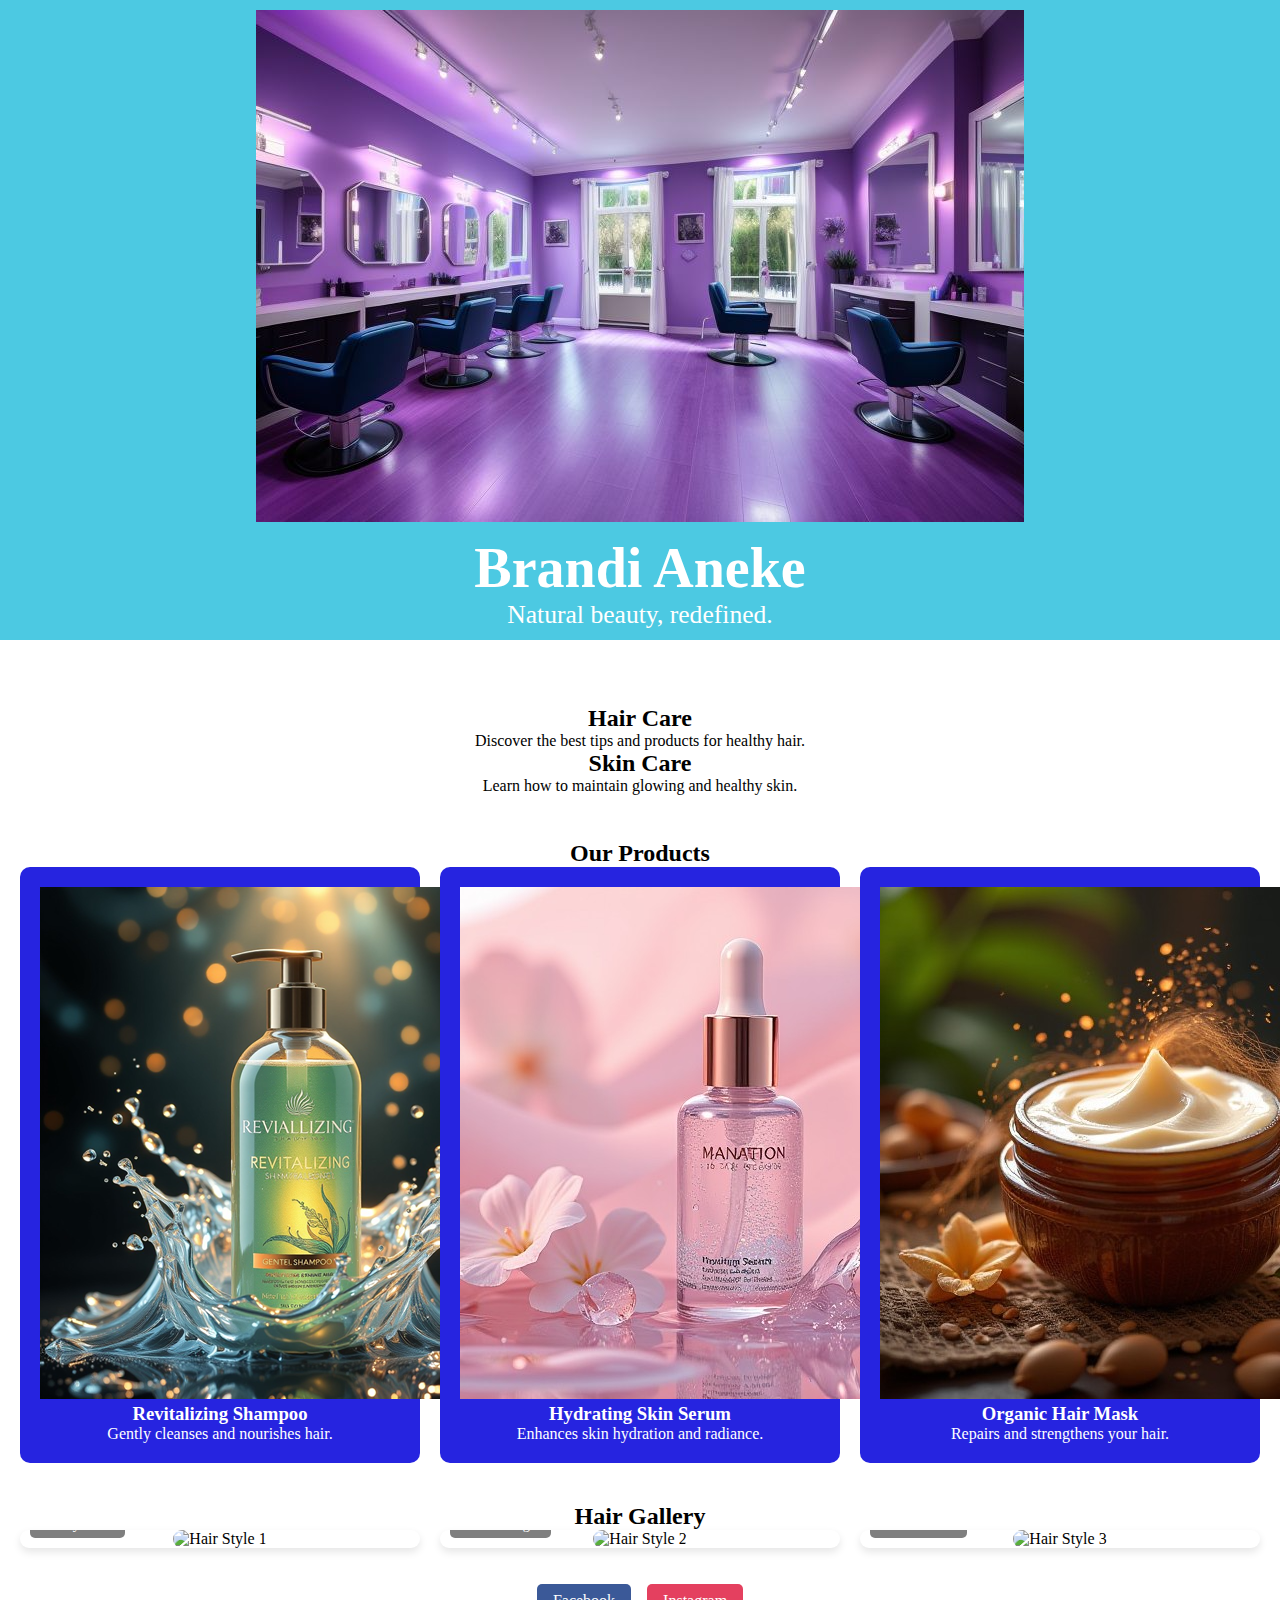
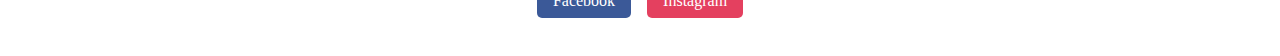
==== index.html @ 1a061116 "website updates" ====
<!DOCTYPE html>
<html lang="en">
<head>
<meta charset="UTF-8">
<meta name="viewport" content="width=device-width, initial-scale=1.0">
<title>Hair and Skin Care</title>
<link rel="stylesheet" href="beauty.css">
<link href="https://fonts.googleapis.com/css2?family=Patrick+Hand&display=swap" rel="stylesheet">
</head>
<body>

<!-- Header Section with Logo Image -->
<header>
    <div class="header-logo">
        <img src="Images/logo.jpeg" alt="Hair & Skin Care Logo">
    </div>
    <h1>Brandi Aneke</h1>
    <p>Natural beauty, redefined.</p>
</header>

<!-- Main Section -->
<main>
    <!-- Promo Section -->
    <div class="content">
            <section>
                <h2>Hair Care</h2>
                <p>Discover the best tips and products for healthy hair.</p>
            </section>
            <section>
                <h2>Skin Care</h2>
                <p>Learn how to maintain glowing and healthy skin.</p>
            </section>
        </div>

    <!-- Products Section -->
    <section class="products">
        <h2>Our Products</h2>
        <div class="product-grid">
            <div class="product-card">
				 <img src="Images/shampoo.jpg" alt="shampoo">
                <h3>Revitalizing Shampoo</h3>
                <p>Gently cleanses and nourishes hair.</p>
            </div>
            <div class="product-card">
				<img src="Images/serum.jpg" alt="serum">
                <h3>Hydrating Skin Serum</h3>
                <p>Enhances skin hydration and radiance.</p>
            </div>
            <div class="product-card">
				<img src="Images/mask.jpg" alt="mask">
                <h3>Organic Hair Mask</h3>
                <p>Repairs and strengthens your hair.</p>
            </div>
        </div>
    </section>

    <!-- Hair Gallery Section -->
    <section class="hair-gallery">
        <h2>Hair Gallery</h2>
        <div class="gallery-grid">
            <div class="gallery-item">
                <img src="images/hair1.jpeg" alt="Hair Style 1">
                <p>Glossy Curls</p>
            </div>
            <div class="gallery-item">
                <img src="images/hair2.jpeg" alt="Hair Style 2">
                <p>Sleek Straight</p>
            </div>
            <div class="gallery-item">
                <img src="images/hair3.jpeg" alt="Hair Style 3">
                <p>Beach Waves</p>
            </div>
        </div>
		
    </section>

</main>
	<div>
	<div id="instagram-feed"></div>
    </div>
	
	<div class="social-buttons">
            <a href="https://www.facebook.com/brandianeke/" target="_blank" class="facebook-button">Facebook</a>
            <a href="https://www.instagram.com/brandianekeenterprises/" target="_blank" class="instagram-button">Instagram</a>
        </div>

<!-- Footer Section -->
<footer>
    <p>&copy; 2024 Hair and Skin Care. All rights reserved.</p>
</footer>

<script src="app.js"></script>
</body>
</html>
---- beauty.css ----
/* Color Theme Swatches in RGBA */
.Final-Project-1-rgba { color: rgba(31, 188, 219, 1); }
.Final-Project-2-rgba { color: rgba(31, 69, 219, 1); }
.Final-Project-3-rgba { color: rgba(31, 219, 189, 1); }
.Final-Project-4-rgba { color: rgba(53, 31, 219, 1); }
.Final-Project-5-rgba { color: rgba(31, 128, 219, 1); }

/* Global Styles */
* {
    margin: 0;
    padding: 0;
    box-sizing: border-box;
    font-family: 'Baskerville', 'Georgia';
}

/* Background Image */
body {
    background: url('images/background.png') no-repeat center center fixed;
    background-size: cover;
    color: var(--color-dark);
}

/* Header with Logo */
header {
    text-align: center;
    padding: 10px;
    background-color: rgba(31, 188, 219, 0.8);
    color: white;
    border-bottom: 2px solid var(--color-secondary);
}

.header-logo img {
    max-width: 1475px;
    height: auto;
    margin-bottom: 10px;
}

header h1 {
    font-size: 3.5rem;
}

header p {
    font-size: 1.6rem;
}

/* Main Section */
main {
    padding: 20px;
}

/* Promo Section */
.content {
	text-align: center;
	justify-content: center;
	margin:45px;
}
.content-grid {
	display: grid;
	grid-column-gap: 30px;
}

.promo-content {
    background-color: var(--color-accent);
    padding: 20px;
    border-radius: 10px;
    margin-bottom: 20px;
    color: #fff;
}

/* Products Section */
.products {
    text-align: center;
}

.product-grid {
    display: grid;
    gap: 20px;
	grid-template-columns: repeat(auto-fit, minmax(100px, 1fr));
}


.products-img {
	width: auto;
		height:auto;
			border-radius: 10px
}
.product-card {
    background-color: #2624E0;
    padding: 20px;
    border-radius: 10px;
    color: #fff;
}

/* Hair Gallery Section */
.hair-gallery {
    text-align: center;
    margin-top: 40px;
}

.gallery-grid {
    display: grid;
    gap: 20px;
    grid-template-columns: repeat(auto-fit, minmax(300px, 1fr));
}

.gallery-item {
    position: relative;
    border-radius: 10px;
    overflow: hidden;
    box-shadow: 0 4px 8px rgba(0, 0, 0, 0.1);
}

.gallery-item img {
    width: 100%;
    height: auto;
    border-radius: 10px;
}

.gallery-item p {
    position: absolute;
    bottom: 10px;
    left: 10px;
    background-color: rgba(0, 0, 0, 0.5);
    color: #fff;
    padding: 5px 10px;
    border-radius: 5px;
    font-size: 0.9rem;
}


/* Footer */
footer {
    text-align: center;
    padding: 10px;
    background-color: var(--color-secondary);
    color: white;
}


.social-buttons {
    display: flex;
    justify-content: center;
    gap: 1em;
    margin-top: 1em;
}
.facebook-button, .instagram-button {
    padding: 0.5em 1em;
    color: white;
    text-decoration: none;
    border-radius: 5px;
}
.facebook-button {
    background-color: #3b5998; /* Facebook blue */
}
.instagram-button {
    background-color: #e4405f; /* Instagram pink */
}
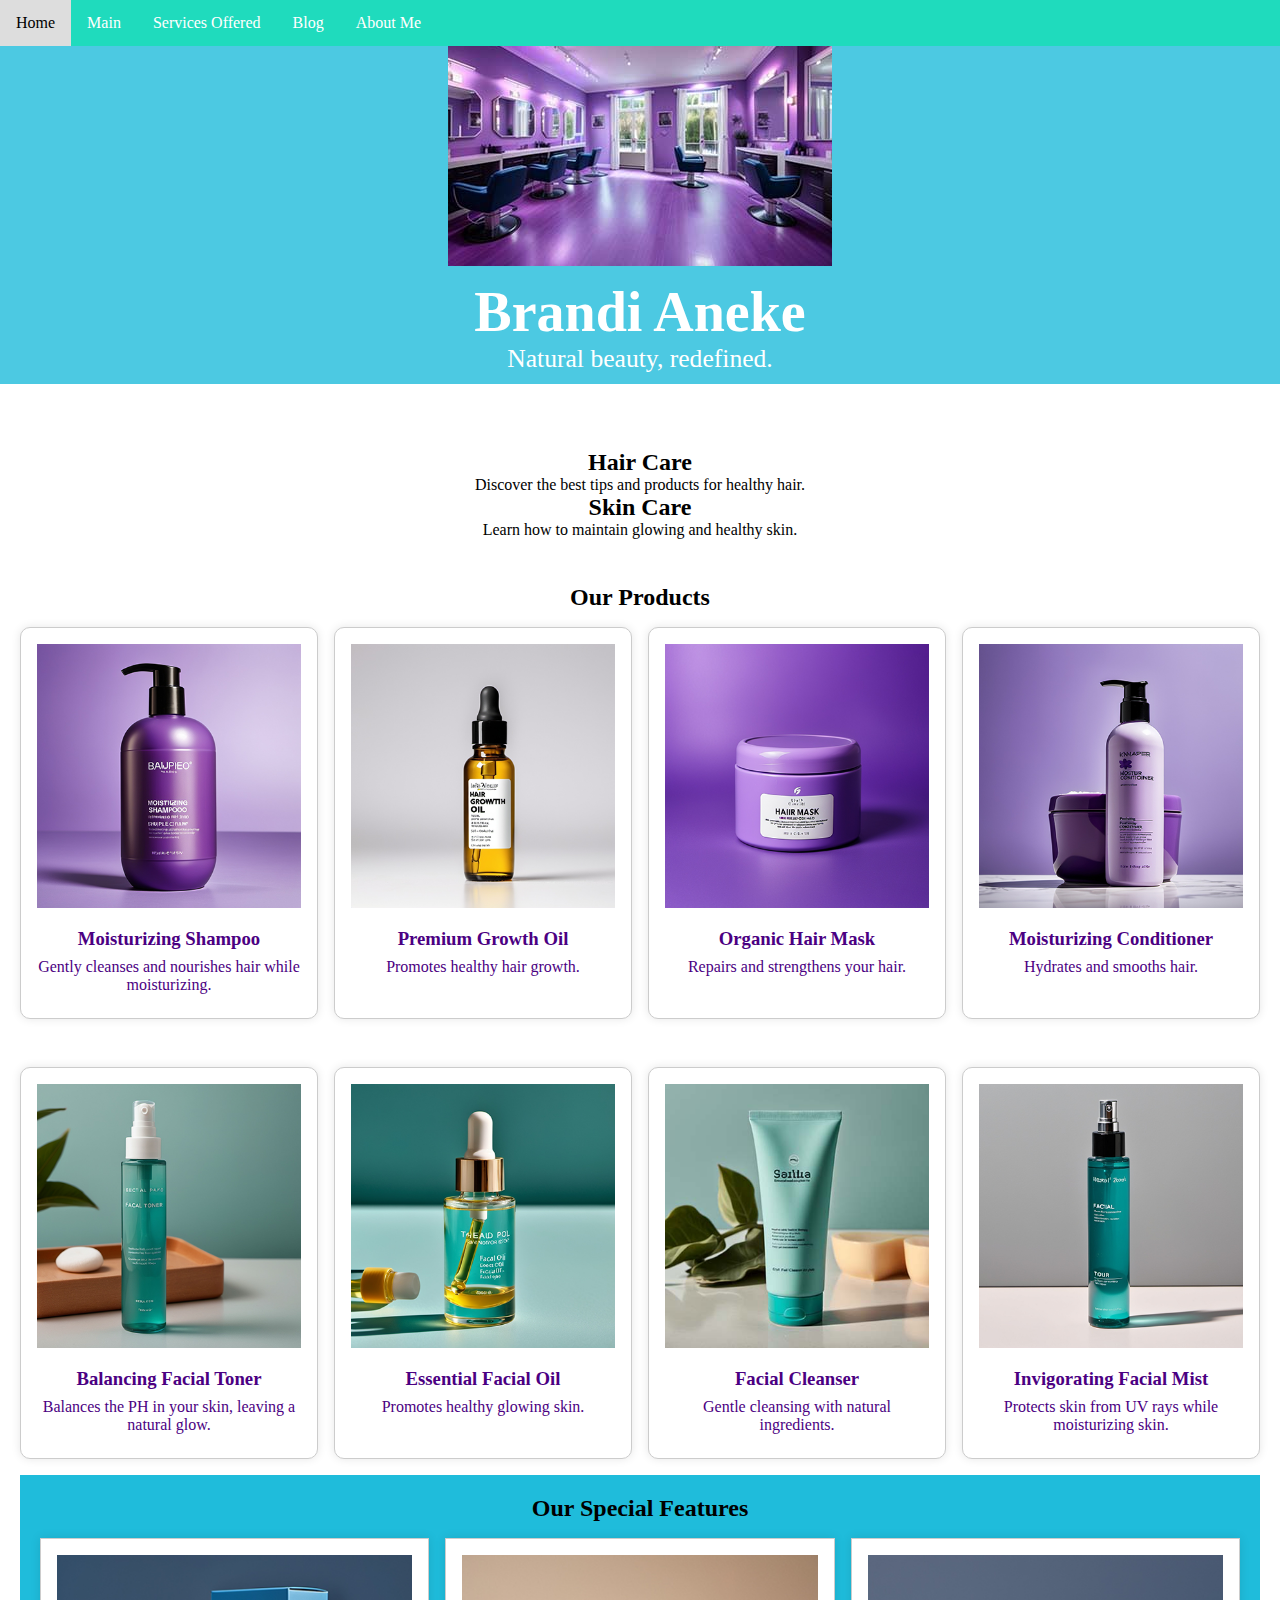
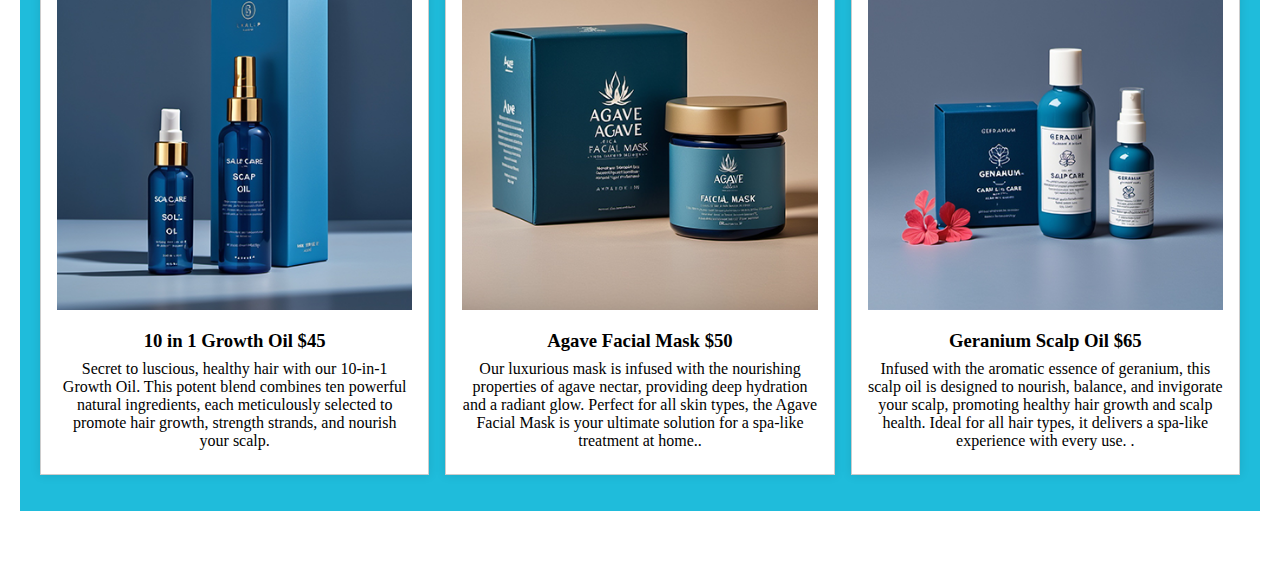
==== commit 2a15f763: "Website updates" ====
--- a/index.html
+++ b/index.html
@@ -8,6 +8,15 @@
 <link href="https://fonts.googleapis.com/css2?family=Patrick+Hand&display=swap" rel="stylesheet">
 </head>
 <body>
+
+<!-- Navigation Bar -->
+<div class="navbar">
+    <a href="home.html">Home</a>
+	<a href="index">Main</a>
+    <a href="services.html">Services Offered</a>
+    <a href="blog.html">Blog</a>
+    <a href="about.html">About Me</a>
+</div>
 
 <!-- Header Section with Logo Image -->
 <header>
@@ -22,67 +31,94 @@
 <main>
     <!-- Promo Section -->
     <div class="content">
-            <section>
-                <h2>Hair Care</h2>
-                <p>Discover the best tips and products for healthy hair.</p>
-            </section>
-            <section>
-                <h2>Skin Care</h2>
-                <p>Learn how to maintain glowing and healthy skin.</p>
-            </section>
-        </div>
+        <section>
+            <h2>Hair Care</h2>
+            <p>Discover the best tips and products for healthy hair.</p>
+        </section>
+        <section>
+            <h2>Skin Care</h2>
+            <p>Learn how to maintain glowing and healthy skin.</p>
+        </section>
+    </div>
 
     <!-- Products Section -->
     <section class="products">
         <h2>Our Products</h2>
         <div class="product-grid">
+            <!-- Product 1 -->
             <div class="product-card">
-				 <img src="Images/shampoo.jpg" alt="shampoo">
-                <h3>Revitalizing Shampoo</h3>
-                <p>Gently cleanses and nourishes hair.</p>
+                <img src="Images/Shampoo_moisture.png" alt="shampoo">
+                <h3>Moisturizing Shampoo</h3>
+                <p>Gently cleanses and nourishes hair while moisturizing.</p>
             </div>
+            <!-- Product 2 -->
             <div class="product-card">
-				<img src="Images/serum.jpg" alt="serum">
-                <h3>Hydrating Skin Serum</h3>
-                <p>Enhances skin hydration and radiance.</p>
+                <img src="Images/growth_oil2.png" alt="Growth Oil">
+                <h3>Premium Growth Oil</h3>
+                <p>Promotes healthy hair growth.</p>
             </div>
+            <!-- Product 3 -->
             <div class="product-card">
-				<img src="Images/mask.jpg" alt="mask">
+                <img src="Images/Facial_mask.png" alt="Hair mask">
                 <h3>Organic Hair Mask</h3>
                 <p>Repairs and strengthens your hair.</p>
+            </div>
+            <!-- Product 4 -->
+            <div class="product-card">
+                <img src="Images/moisture_conditioner.png" alt="conditioner">
+                <h3>Moisturizing Conditioner</h3>
+                <p>Hydrates and smooths hair.</p>
+            </div>
+            <!-- Product 5 -->
+            <div class="product-card">
+                <img src="Images/Facial_toner.png" alt="Facial Toner">
+                <h3>Balancing Facial Toner</h3>
+                <p>Balances the PH in your skin, leaving a natural glow.</p>
+            </div>
+            <!-- Product 6 -->
+            <div class="product-card">
+                <img src="Images/Facial-oil.png" alt="Facial oil">
+                <h3>Essential Facial Oil</h3>
+                <p>Promotes healthy glowing skin.</p>
+            </div>
+            <!-- Product 7 -->
+            <div class="product-card">
+                <img src="Images/Facial_cleanser.png" alt="Facial Cleanser">
+                <h3>Facial Cleanser</h3>
+                <p>Gentle cleansing with natural ingredients.</p>
+            </div>
+            <!-- Product 8 -->
+            <div class="product-card">
+                <img src="Images/Facial_mist.png" alt="Facial Mist">
+                <h3>Invigorating Facial Mist</h3>
+                <p>Protects skin from UV rays while moisturizing skin.</p>
             </div>
         </div>
     </section>
 
-    <!-- Hair Gallery Section -->
-    <section class="hair-gallery">
-        <h2>Hair Gallery</h2>
-        <div class="gallery-grid">
-            <div class="gallery-item">
-                <img src="images/hair1.jpeg" alt="Hair Style 1">
-                <p>Glossy Curls</p>
+    <!-- New Grid Section -->
+    <section class="new-grid">
+        <h2>Our Special Features</h2>
+        <div class="special-grid">
+            <div class="special-card">
+                <img src="Images/scalp_oil2.png" alt="Feature 1">
+                <h3>10 in 1 Growth Oil $45</h3>
+                <p>Secret to luscious, healthy hair with our 10-in-1 Growth Oil. This potent blend combines ten powerful natural ingredients, each meticulously selected to promote hair growth, strength strands, and nourish your scalp.</p>
             </div>
-            <div class="gallery-item">
-                <img src="images/hair2.jpeg" alt="Hair Style 2">
-                <p>Sleek Straight</p>
+            <div class="special-card">
+                <img src="Images/mask_facial.png" alt="Feature 2">
+                <h3>Agave Facial Mask $50</h3>
+                <p>Our luxurious mask is infused with the nourishing properties of agave nectar, providing deep hydration and a radiant glow. Perfect for all skin types, the Agave Facial Mask is your ultimate solution for a spa-like treatment at home..</p>
             </div>
-            <div class="gallery-item">
-                <img src="images/hair3.jpeg" alt="Hair Style 3">
-                <p>Beach Waves</p>
+            <div class="special-card">
+                <img src="Images/geranium.png" alt="Feature 3">
+                <h3>Geranium Scalp Oil $65</h3>
+                <p>Infused with the aromatic essence of geranium, this scalp oil is designed to nourish, balance, and invigorate your scalp, promoting healthy hair growth and scalp health. Ideal for all hair types, it delivers a spa-like experience with every use.  .</p>
             </div>
         </div>
-		
     </section>
 
 </main>
-	<div>
-	<div id="instagram-feed"></div>
-    </div>
-	
-	<div class="social-buttons">
-            <a href="https://www.facebook.com/brandianeke/" target="_blank" class="facebook-button">Facebook</a>
-            <a href="https://www.instagram.com/brandianekeenterprises/" target="_blank" class="instagram-button">Instagram</a>
-        </div>
 
 <!-- Footer Section -->
 <footer>
@@ -92,4 +128,3 @@
 <script src="app.js"></script>
 </body>
 </html>
-
--- a/beauty.css
+++ b/beauty.css
@@ -22,6 +22,30 @@
     color: var(--color-dark);
 }
 
+.navbar { 
+	background-color: rgba(31, 219, 189, 1); 
+	overflow: hidden;
+	position: fixed;
+	width: 100%;
+	top: 0;
+	left: 0;
+}
+
+.navbar a { 
+	float: left; 
+	display: block; 
+	color: white; 
+	text-align: center; 
+	padding: 14px 16px; 
+	text-decoration: none; 
+}
+
+.navbar a:hover { 
+	background-color: #ddd; 
+	color: black; 
+}
+
+
 /* Header with Logo */
 header {
     text-align: center;
@@ -39,10 +63,13 @@
 
 header h1 {
     font-size: 3.5rem;
+	
 }
 
 header p {
     font-size: 1.6rem;
+	
+	
 }
 
 /* Main Section */
@@ -72,62 +99,151 @@
 /* Products Section */
 .products {
     text-align: center;
+	
 }
 
 .product-grid {
     display: grid;
     gap: 20px;
-	grid-template-columns: repeat(auto-fit, minmax(100px, 1fr));
+	grid-template-columns: repeat(4, minmax(100px, auto));
 }
 
 
 .products-img {
 	width: auto;
 		height:auto;
-			border-radius: 10px
+			border-radius: 15px
 }
 .product-card {
     background-color: #2624E0;
-    padding: 20px;
+    padding: 30px;
     border-radius: 10px;
     color: #fff;
 }
-
-/* Hair Gallery Section */
-.hair-gallery {
-    text-align: center;
-    margin-top: 40px;
-}
-
-.gallery-grid {
+.product-card img { width: 100%; height: auto;
+	
+}
+
+
+/* Existing styles... */
+
+/* Main Content Styles */
+.main {
+    padding: 20px;
+}
+
+.product-grid {
     display: grid;
-    gap: 20px;
-    grid-template-columns: repeat(auto-fit, minmax(300px, 1fr));
-}
-
-.gallery-item {
-    position: relative;
-    border-radius: 10px;
-    overflow: hidden;
-    box-shadow: 0 4px 8px rgba(0, 0, 0, 0.1);
-}
-
-.gallery-item img {
+    grid-template-columns: repeat(auto-fit, minmax(250px, auto));
+    gap: 16px;
+}
+
+.product-card {
+    background: white;
+    border: 1px solid #ccc;
+    padding: 16px;
+    margin: 16px 0;
+    text-align: center;
+    box-shadow: 0 0 10px rgba(0, 0, 0, 0.1);
+	color: indigo;
+}
+
+.product-card img {
     width: 100%;
     height: auto;
-    border-radius: 10px;
-}
-
-.gallery-item p {
-    position: absolute;
-    bottom: 10px;
-    left: 10px;
-    background-color: rgba(0, 0, 0, 0.5);
-    color: #fff;
-    padding: 5px 10px;
-    border-radius: 5px;
-    font-size: 0.9rem;
-}
+}
+
+.product-card h3 {
+    margin: 16px 0 8px;
+}
+
+.product-card p {
+    margin: 0 0 8px;
+}
+
+/* New Grid Styles */
+.new-grid {
+    background-color: rgba(31, 188, 219, 1);
+    padding: 20px;
+    text-align: center;
+}
+
+.special-grid {
+    display: grid;
+    grid-template-columns: repeat(auto-fit, minmax(250px, auto));
+    gap: 16px;
+}
+
+.special-card {
+    background: white;
+    border: 1px solid #ccc;
+    padding: 16px;
+    margin: 16px 0;
+    text-align: center;
+    box-shadow: 0 0 10px rgba(0, 0, 0, 0.1);
+}
+
+.special-card img {
+    width: 100%;
+    height: auto;
+}
+
+.special-card h3 {
+    margin: 16px 0 8px;
+}
+
+.special-card p {
+    margin: 0 0 8px;
+}
+
+
+
+/* Existing styles... */ 
+/* About Page Styles */ 
+.about-container {
+    display: flex;
+    flex-direction: column;
+    align-items: center;
+    padding: 20px;
+    background-color: #ffffff;
+}
+
+.about-item {
+    display: flex;
+    flex-direction: column;
+    align-items: center;
+    margin-bottom: 20px;
+    text-align: center;
+}
+
+.about-picture img {
+    width: 100%;
+    height: auto;
+    max-width: 300px; /* Adjust as needed */
+    border-radius: 10px;
+    margin-bottom: 10px;
+}
+
+.about-text {
+    background-color: #f5f5f5;
+    padding: 10px;
+    border-radius: 10px;
+    width: 80%;
+}
+
+@media (min-width: 768px) {
+    .about-container {
+        flex-direction: row;
+        flex-wrap: wrap;
+        justify-content: space-around;
+    }
+
+    .about-item {
+        flex: 1 1 30%;
+        margin: 20px;
+    }
+}
+
 
 
 /* Footer */
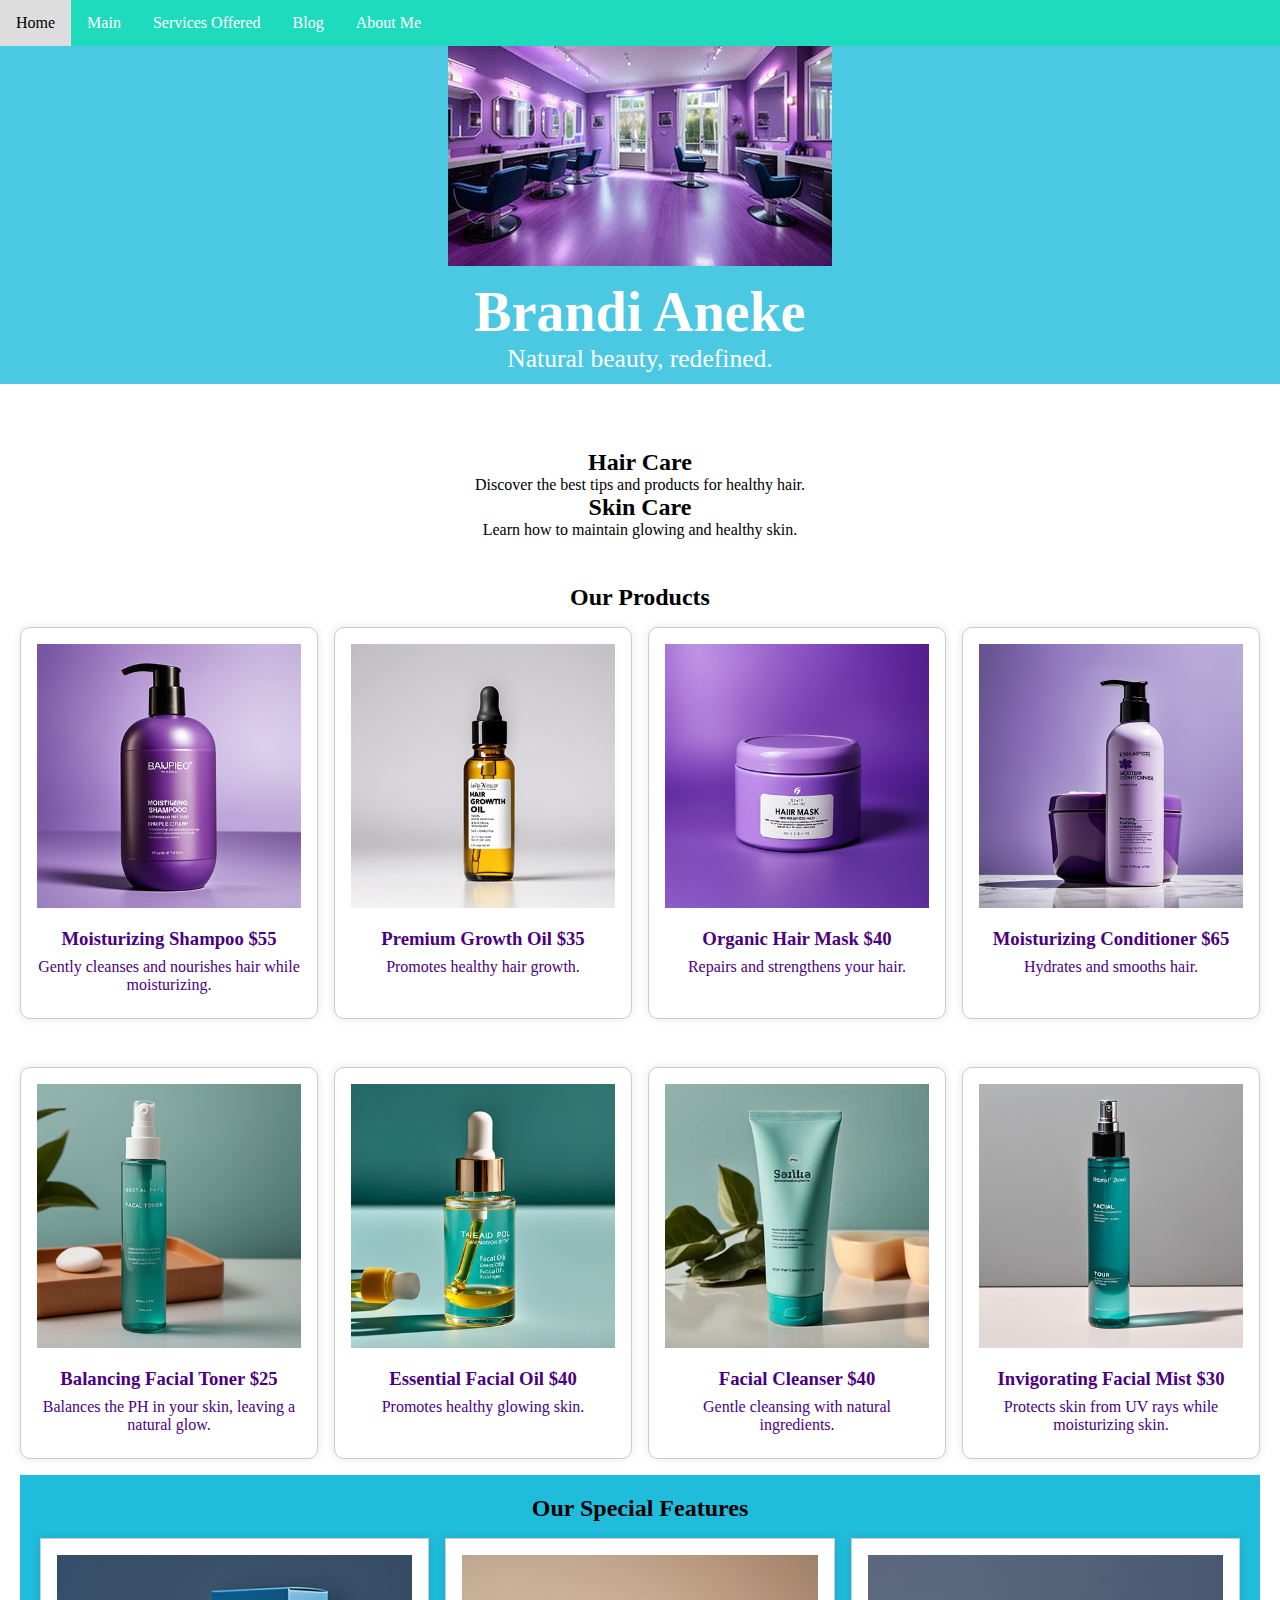
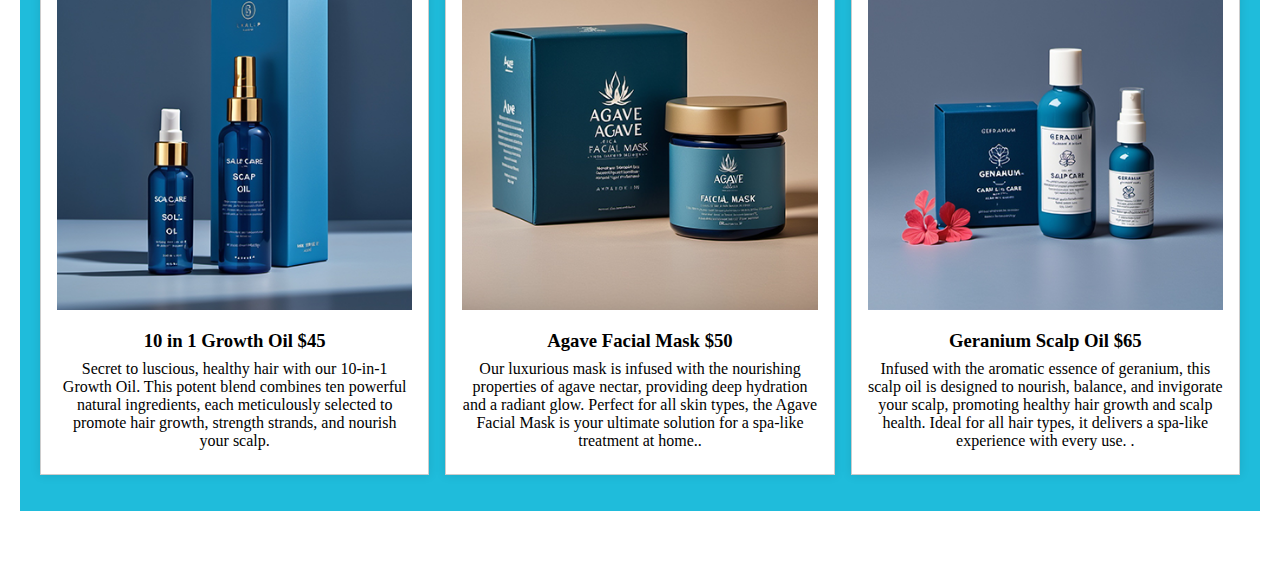
==== commit 177ab772: "Home" ====
--- a/index.html
+++ b/index.html
@@ -48,49 +48,49 @@
             <!-- Product 1 -->
             <div class="product-card">
                 <img src="Images/Shampoo_moisture.png" alt="shampoo">
-                <h3>Moisturizing Shampoo</h3>
+                <h3>Moisturizing Shampoo $55</h3>
                 <p>Gently cleanses and nourishes hair while moisturizing.</p>
             </div>
             <!-- Product 2 -->
             <div class="product-card">
                 <img src="Images/growth_oil2.png" alt="Growth Oil">
-                <h3>Premium Growth Oil</h3>
+                <h3>Premium Growth Oil $35</h3>
                 <p>Promotes healthy hair growth.</p>
             </div>
             <!-- Product 3 -->
             <div class="product-card">
                 <img src="Images/Facial_mask.png" alt="Hair mask">
-                <h3>Organic Hair Mask</h3>
+                <h3>Organic Hair Mask $40</h3>
                 <p>Repairs and strengthens your hair.</p>
             </div>
             <!-- Product 4 -->
             <div class="product-card">
                 <img src="Images/moisture_conditioner.png" alt="conditioner">
-                <h3>Moisturizing Conditioner</h3>
+                <h3>Moisturizing Conditioner $65</h3>
                 <p>Hydrates and smooths hair.</p>
             </div>
             <!-- Product 5 -->
             <div class="product-card">
                 <img src="Images/Facial_toner.png" alt="Facial Toner">
-                <h3>Balancing Facial Toner</h3>
+                <h3>Balancing Facial Toner $25</h3>
                 <p>Balances the PH in your skin, leaving a natural glow.</p>
             </div>
             <!-- Product 6 -->
             <div class="product-card">
                 <img src="Images/Facial-oil.png" alt="Facial oil">
-                <h3>Essential Facial Oil</h3>
+                <h3>Essential Facial Oil $40</h3>
                 <p>Promotes healthy glowing skin.</p>
             </div>
             <!-- Product 7 -->
             <div class="product-card">
                 <img src="Images/Facial_cleanser.png" alt="Facial Cleanser">
-                <h3>Facial Cleanser</h3>
+                <h3>Facial Cleanser $40</h3>
                 <p>Gentle cleansing with natural ingredients.</p>
             </div>
             <!-- Product 8 -->
             <div class="product-card">
                 <img src="Images/Facial_mist.png" alt="Facial Mist">
-                <h3>Invigorating Facial Mist</h3>
+                <h3>Invigorating Facial Mist $30</h3>
                 <p>Protects skin from UV rays while moisturizing skin.</p>
             </div>
         </div>
--- a/beauty.css
+++ b/beauty.css
@@ -125,8 +125,6 @@
 }
 
 
-/* Existing styles... */
-
 /* Main Content Styles */
 .main {
     padding: 20px;
@@ -244,6 +242,77 @@
     }
 }
 
+/* Blog Grid Styles */ 
+.blog-grid { 
+display: grid; 
+grid-template-columns: repeat(auto-fit, minmax(250px, auto)); 
+gap: 16px; 
+margin-bottom: 80px; 
+} 
+.blog-card { 
+background: white; 
+border: 1px solid #ccc; 
+padding: 16px; 
+margin: 16px 0; 
+text-align: center; 
+box-shadow: 0 0 10px rgba(0, 0, 0, 0.1); 
+} 
+.blog-card img { 
+width: 100%; 
+height: auto; 
+} 
+.blog-card h3 { 
+margin: 16px 0 8px; } 
+
+.blog-card p { 
+margin: 0 0 8px;
+}
+
+/* Existing styles... */ 
+/* Intro Slide Styles */ 
+.intro-slide { 
+background: url('Images/intro-background.jpg') no-repeat center center/cover; /* Replace with your background image */ 
+color: white; 
+height: 100vh;
+display: flex; 
+justify-content: center; 
+align-items: center; 
+text-align: center; 
+position: relative; 
+} 
+
+.intro-content { 
+background: rgba(0, 0, 0, 0.6);
+ padding: 20px; 
+border-radius: 10px; 
+} 
+
+.intro-content img {
+ width: 100px; 
+height: auto; 
+margin-bottom: 20px; 
+} 
+
+.intro-content h1 { 
+font-size: 3em; 
+margin-bottom: 10px; 
+} 
+
+.intro-content p { 
+font-size: 1.2em; 
+margin-bottom: 20px; 
+} 
+
+.cta-button {
+background-color: rgba(31, 219, 189, 1); 
+color: white; 
+padding: 10px 20px; 
+text-decoration: none; 
+border-radius: 5px; 
+} 
+
+.cta-button:hover { background-color: #1abbda;
+}
 
 
 /* Footer */
